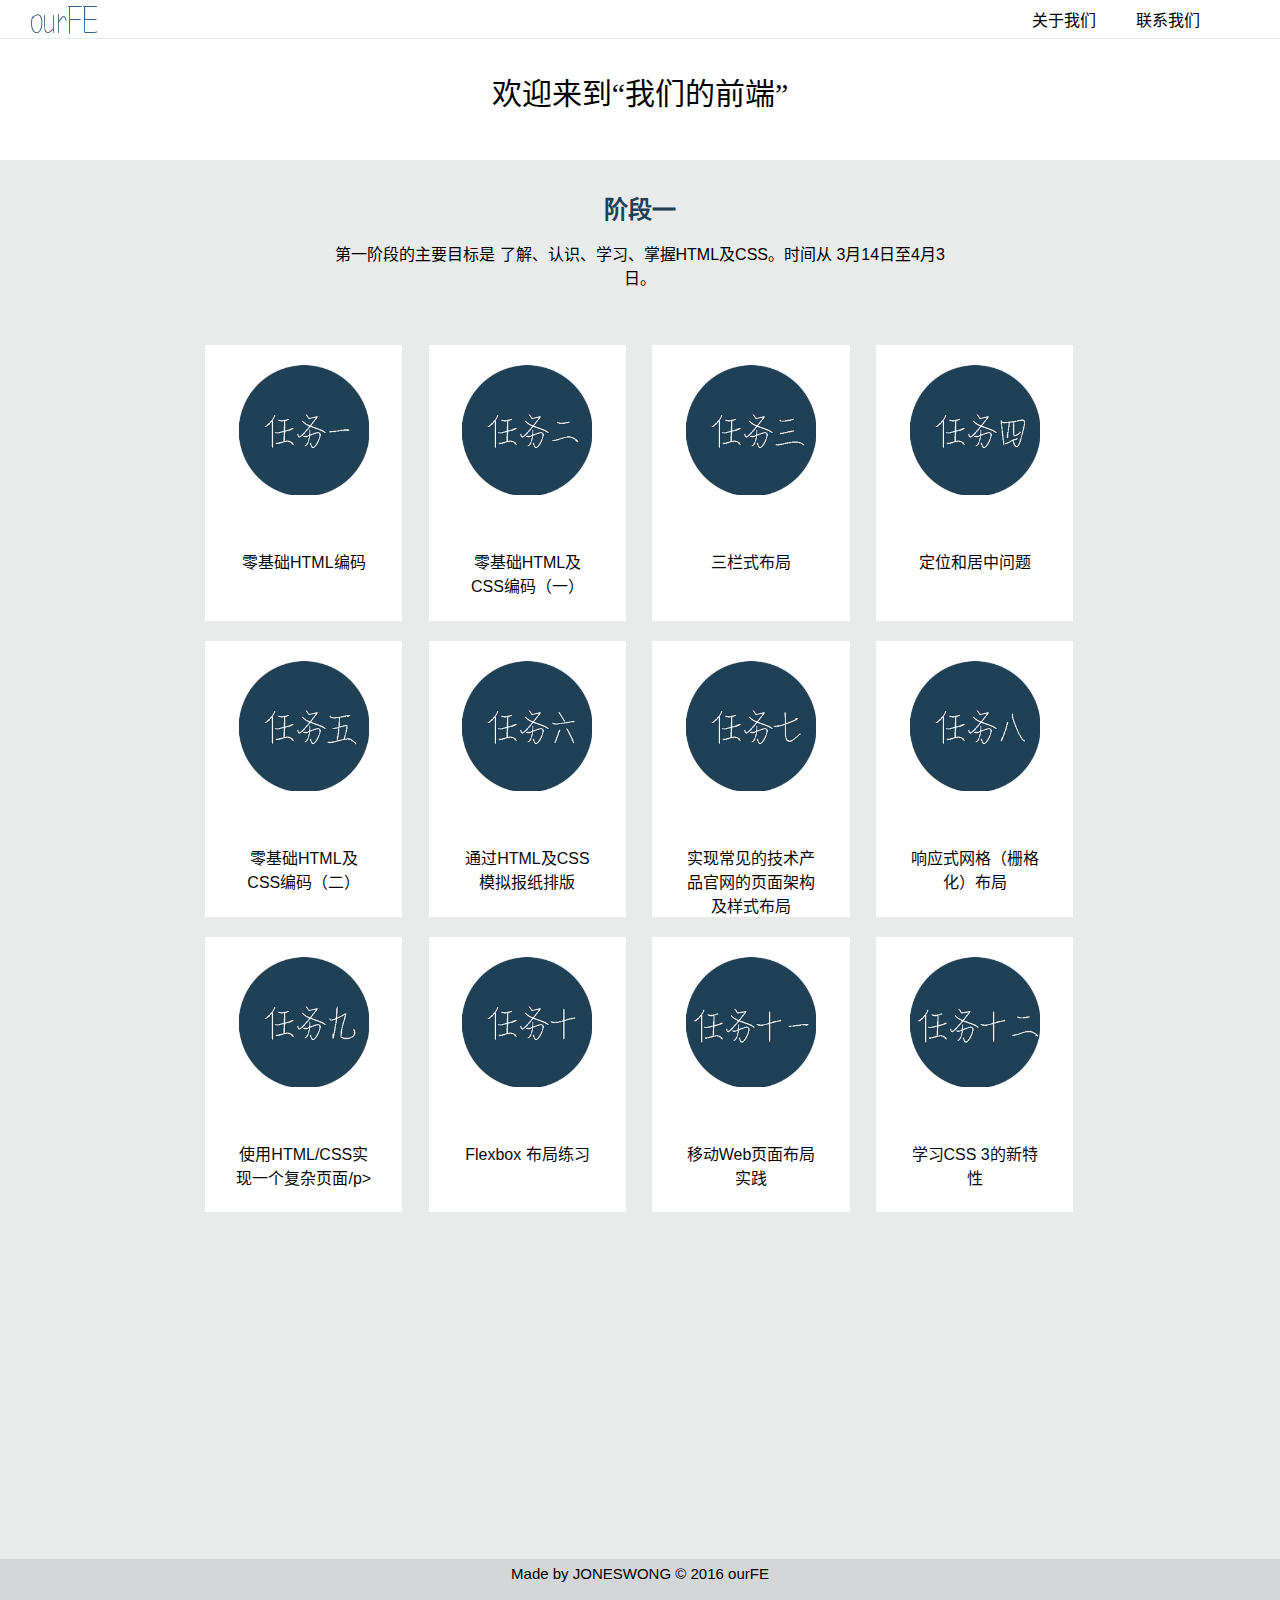
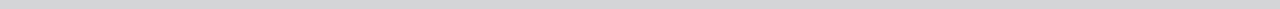
==== index.html @ 1ce3e0be "任务列表展示页" ====
<!DOCTYPE html>
<html lang="zh-cn">
<head>
	<meta charset="utf-8">
	<title>ourFE 团队-百度前度技术学院</title>
	<script type="text/javascript" src="./js/index.js"></script>
	<link rel="stylesheet" type="text/css" href="./css/index.css" />
</head>
<body>
	<div id="header">
		<div id="supHeader">
			<img src="./src/logo.png" id="logo"/>
			<ul id="info">
				<li><a href="http://ourfe.github.io/warmUp/">关于我们</a></li>
				<li><a href="#">联系我们</a></li>
			</ul>
		</div>
		<div id="subHeader">
			<p>欢迎来到<a href="">“我们的前端”</a></p>
		</div>
	</div>
	<div id="content">
		<div id="phase1">
			<div id="introduction">
				<h2>阶段一</h2>
				<p> 第一阶段的主要目标是 了解、认识、学习、掌握HTML及CSS。时间从 3月14日至4月3日。</p>
			</div>
			<a href="#">
				<div class="task">
					<img src="./src/circle1.png" />
					<p>零基础HTML编码</p>
				</div>
			</a>
			<a href="#">
				<div class="task">
					<img src="./src/circle2.png" />
					<p>零基础HTML及CSS编码（一）</p>
				</div>
			</a>
			<a href="#">
				<div class="task">
					<img src="./src/circle3.png" />
					<p>三栏式布局</p>
				</div>
			</a>
			<a href="#">
				<div class="task">
					<img src="./src/circle4.png" />
					<p>定位和居中问题</p>
				</div>
			</a>
			<a href="#">
				<div class="task">
					<img src="./src/circle5.png" />
					<p>零基础HTML及CSS编码（二）</p>
				</div>
			</a>
			<a href="#">
				<div class="task">
					<img src="./src/circle6.png" />
					<p>通过HTML及CSS模拟报纸排版</p>
				</div>
			</a>
			<a href="http://ourfe.github.io/task2016/task_07/">
				<div class="task">
					<img src="./src/circle7.png" />
					<p>实现常见的技术产品官网的页面架构及样式布局</p>
				</div>
			</a>
			<a href="#">
				<div class="task">
					<img src="./src/circle8.png" />
					<p>响应式网格（栅格化）布局</p>
				</div>
			</a>
			<a href="#">
				<div class="task">
					<img src="./src/circle9.png" />
					<p>使用HTML/CSS实现一个复杂页面/p>
				</div>
			</a>
			<a href="#">
				<div class="task">
					<img src="./src/circle10.png" />
					<p>Flexbox 布局练习</p>
				</div>
			</a>
			<a href="#">
				<div class="task">
					<img src="./src/circle11.png" />
					<p>移动Web页面布局实践</p>
				</div>
			</a>
			<a href="#">
				<div class="task">
					<img src="./src/circle12.png" />
					<p>学习CSS 3的新特性</p>
				</div>
			</a>
		</div>
	</div>
	<div id="footer">
		<p>
			Made by 
			<a href="https://github.com/jingwang88" target="blank">JONESWONG</a> 
			<span>©</span> 
			2016 
			<a href="https://github.com/ourfe" target="blank">ourFE</a>
		</p>
	</div>
</body>
</html>
---- css/index.css ----
body {
	margin: 0;
	padding: 0;
}
#header {
	height: 150px;
}
#supHeader {
	height: 25%;
	border-bottom: 1px solid rgb(233, 234, 234);
}
#logo {
	position: relative;
	left: 25px;
}
#info {
	float: right;
	margin-right: 60px;
	list-style: none;
	display: inline-block;
}
#info li {
	float: left;

	line-height: 10px;
	margin: 0 20px;
	font-family: "微软雅黑";
}
#info a {
	text-decoration: none;
	color: black;
}
#subHeader p {
	font-size: 30px;
	text-align: center;
}
#subHeader a {
	color: black;
	text-decoration: none;
}
#content {
	max-width: 1400px; 
	height: 1400px;
	margin: 0;
	padding: 0;
	background-color: rgb(233, 234, 234);
}
#phase1 {
	width: 70%;
	height: 100%;
	margin: 0 auto;
	overflow: visible;
}

#phase1 .task {
	float: left;
	width: 22%;
	height: 19.7%;
	margin: 10px 1.48%;
	background-color: white;
}
#phase1:after {
	content: " ";
	display: block;
	clear: both;
}
#introduction {
	width: 70%;
	text-align: center;
	margin: 10px auto;
	padding-top: 30px;
	padding-bottom: 20px;
}
#introduction h2 {
	text-align: center;
	color: rgb(32, 64, 86);
	font-family:  Helvetica, sans-serif;
	margin: 0;
}
#introduction p{
	font-family:  Helvetica, sans-serif;
}
.task img {
	position: relative;
	left: 50%;
	margin-top: 20px;
	margin-left: -65px;
	width: 130px;
	height: 130px;
	// 兼容IE
	border:none;
}
.task p {
	font-size: 16px;
	font-family:  Helvetica, sans-serif;
	color: rgb(10, 10, 10);
	text-align: center;
	margin-top: 50px;
	padding: 0 30px;
}
#footer {
	margin: 0;
	padding: 0;
	height: 50px;
	/*同级div之间存在间隙*/
	margin-top: -16px;
	background-color: rgb(212, 213, 214);
}
#footer p {
	text-align: center;
	font-size: 15px;
	font-family: Helvetica, sans-serif;
	line-height: 30px;
}
#footer a {
	text-decoration: none;
	color: black;
}
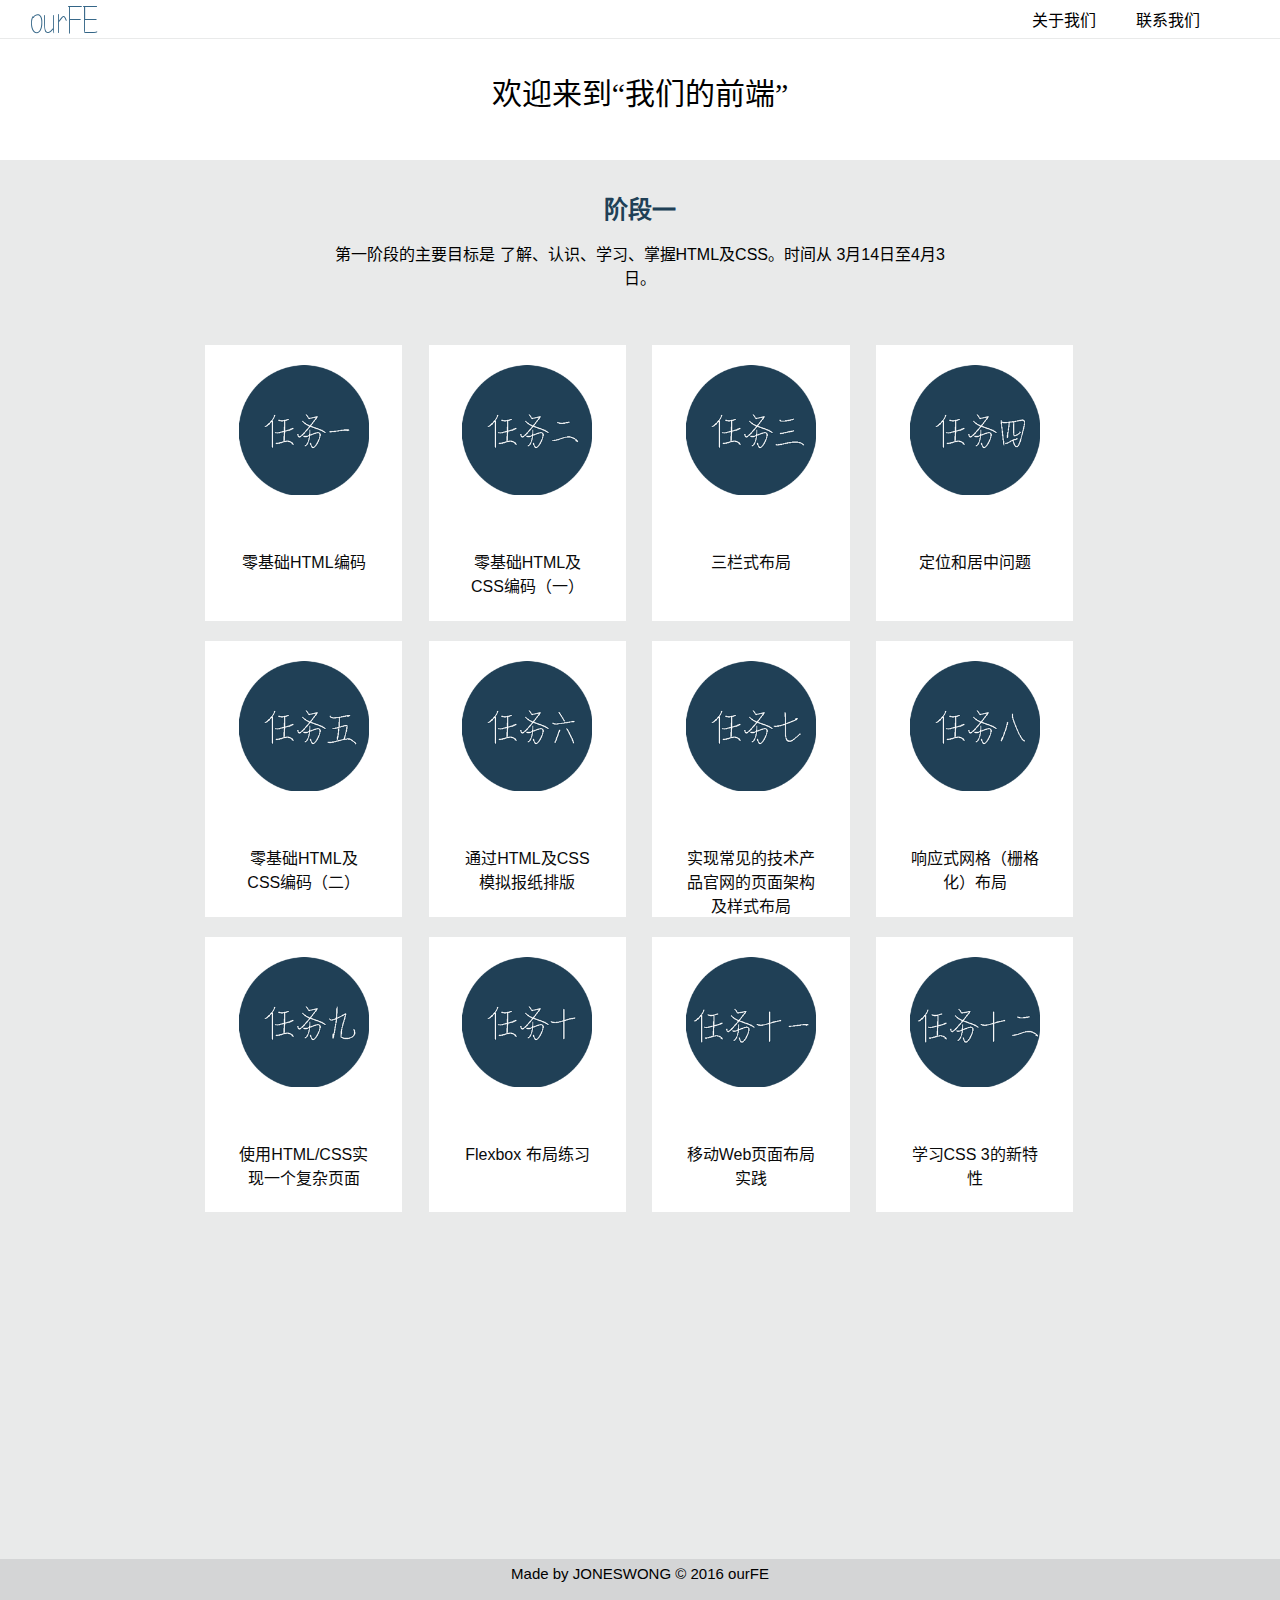
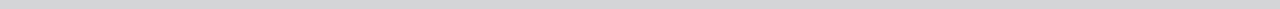
==== commit 087e0b2c: "modified html" ====
--- a/index.html
+++ b/index.html
@@ -76,7 +76,7 @@
 			<a href="#">
 				<div class="task">
 					<img src="./src/circle9.png" />
-					<p>使用HTML/CSS实现一个复杂页面/p>
+					<p>使用HTML/CSS实现一个复杂页面</p>
 				</div>
 			</a>
 			<a href="#">
--- a/css/index.css
+++ b/css/index.css
@@ -87,8 +87,10 @@
 	margin-left: -65px;
 	width: 130px;
 	height: 130px;
-	// 兼容IE
-	border:none;
+}
+ /*兼容IE8*/
+img {
+	border-style: none;
 }
 .task p {
 	font-size: 16px;
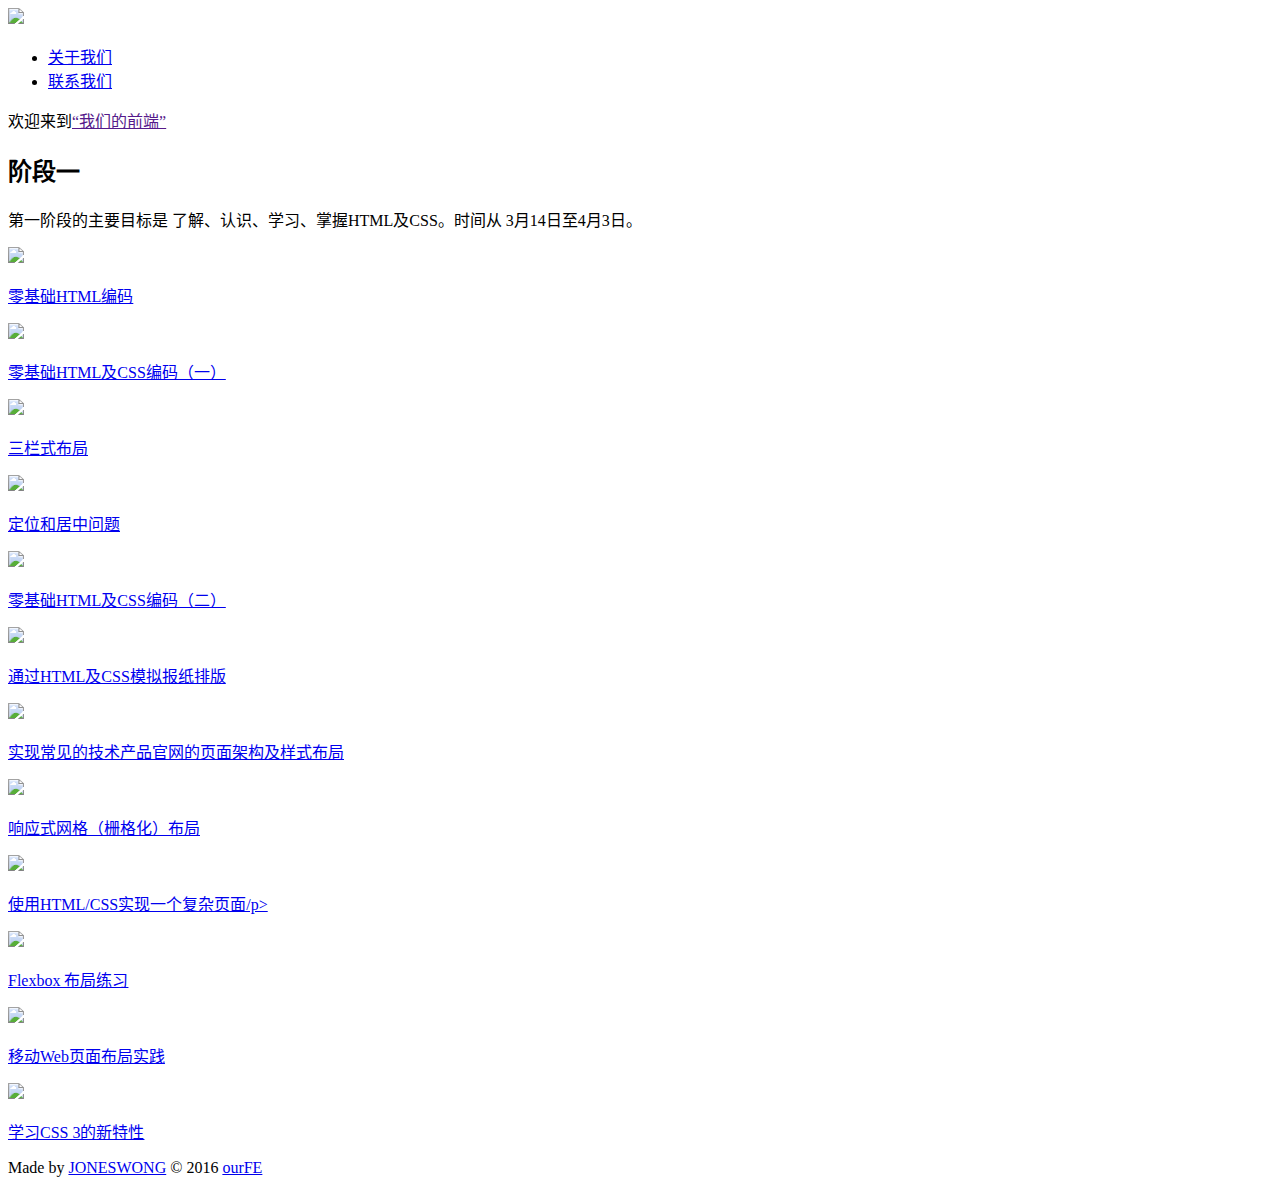
==== commit 99babb8d: "fix" ====
--- a/index.html
+++ b/index.html
@@ -76,7 +76,7 @@
 			<a href="#">
 				<div class="task">
 					<img src="./src/circle9.png" />
-					<p>使用HTML/CSS实现一个复杂页面</p>
+					<p>使用HTML/CSS实现一个复杂页面/p>
 				</div>
 			</a>
 			<a href="#">
@@ -101,10 +101,10 @@
 	</div>
 	<div id="footer">
 		<p>
-			Made by 
-			<a href="https://github.com/jingwang88" target="blank">JONESWONG</a> 
-			<span>©</span> 
-			2016 
+			Made by
+			<a href="https://github.com/jingwang88" target="blank">JONESWONG</a>
+			<span>©</span>
+			2016
 			<a href="https://github.com/ourfe" target="blank">ourFE</a>
 		</p>
 	</div>
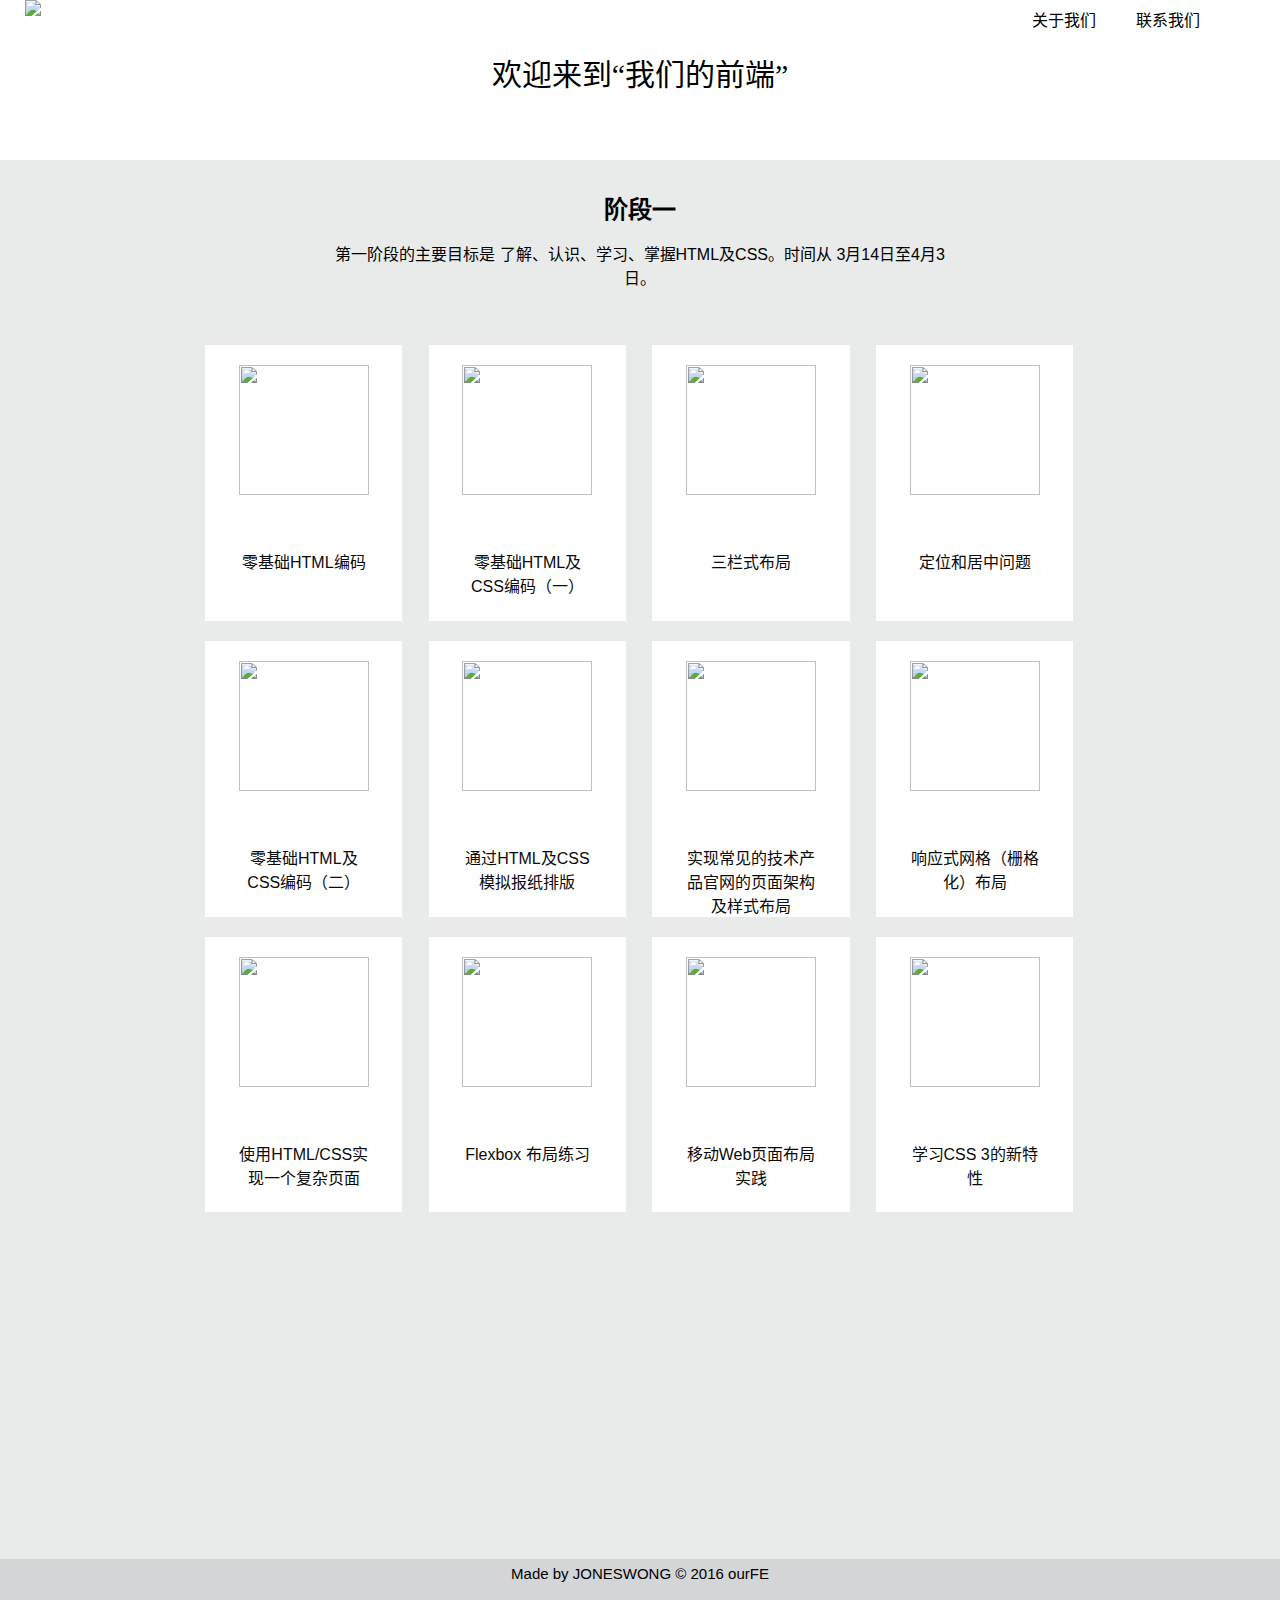
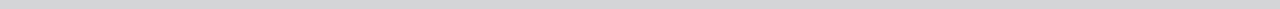
==== commit ccfd2728: "改善使用ID和CLASS,更改效果实现方式" ====
--- a/index.html
+++ b/index.html
@@ -8,103 +8,103 @@
 </head>
 <body>
 	<div id="header">
-		<div id="supHeader">
-			<img src="./src/logo.png" id="logo"/>
-			<ul id="info">
+		<div class="sup-header">
+			<img src="./src/logo.png"/>
+			<ul class="list">
 				<li><a href="http://ourfe.github.io/warmUp/">关于我们</a></li>
 				<li><a href="#">联系我们</a></li>
 			</ul>
 		</div>
-		<div id="subHeader">
+		<div class="sub-header">
 			<p>欢迎来到<a href="">“我们的前端”</a></p>
 		</div>
 	</div>
 	<div id="content">
 		<div id="phase1">
-			<div id="introduction">
+			<div class="introduction">
 				<h2>阶段一</h2>
 				<p> 第一阶段的主要目标是 了解、认识、学习、掌握HTML及CSS。时间从 3月14日至4月3日。</p>
 			</div>
-			<a href="#">
-				<div class="task">
+			<div class="task">
+				<a href="#">
 					<img src="./src/circle1.png" />
 					<p>零基础HTML编码</p>
-				</div>
-			</a>
-			<a href="#">
-				<div class="task">
+				</a>
+			</div>
+			<div class="task">
+				<a href="#">
 					<img src="./src/circle2.png" />
 					<p>零基础HTML及CSS编码（一）</p>
-				</div>
-			</a>
-			<a href="#">
-				<div class="task">
+				</a>
+			</div>
+			<div class="task">
+				<a href="#">
 					<img src="./src/circle3.png" />
 					<p>三栏式布局</p>
-				</div>
-			</a>
-			<a href="#">
-				<div class="task">
+				</a>
+			</div>
+			<div class="task">
+				<a href="#">
 					<img src="./src/circle4.png" />
 					<p>定位和居中问题</p>
-				</div>
-			</a>
-			<a href="#">
-				<div class="task">
+				</a>
+			</div>
+			<div class="task">
+				<a href="#">
 					<img src="./src/circle5.png" />
 					<p>零基础HTML及CSS编码（二）</p>
-				</div>
-			</a>
-			<a href="#">
-				<div class="task">
+				</a>
+			</div>
+			<div class="task">
+				<a href="#">
 					<img src="./src/circle6.png" />
 					<p>通过HTML及CSS模拟报纸排版</p>
-				</div>
-			</a>
-			<a href="http://ourfe.github.io/task2016/task_07/">
-				<div class="task">
-					<img src="./src/circle7.png" />
-					<p>实现常见的技术产品官网的页面架构及样式布局</p>
-				</div>
-			</a>
-			<a href="#">
-				<div class="task">
+				</a>
+			</div>
+			<div class="task">
+				<a href="http://ourfe.github.io/task2016/task_07/">
+						<img src="./src/circle7.png" />
+						<p>实现常见的技术产品官网的页面架构及样式布局</p>
+				</a>
+			</div>
+			<div class="task">
+				<a href="#">
 					<img src="./src/circle8.png" />
 					<p>响应式网格（栅格化）布局</p>
-				</div>
-			</a>
-			<a href="#">
-				<div class="task">
+				</a>
+			</div>
+			<div class="task">
+				<a href="#">
 					<img src="./src/circle9.png" />
-					<p>使用HTML/CSS实现一个复杂页面/p>
-				</div>
-			</a>
-			<a href="#">
-				<div class="task">
+					<p>使用HTML/CSS实现一个复杂页面</p>
+				</a>
+			</div>
+			<div class="task">
+				<a href="#">
 					<img src="./src/circle10.png" />
 					<p>Flexbox 布局练习</p>
-				</div>
-			</a>
-			<a href="#">
-				<div class="task">
+				</a>
+			</div>
+			<div class="task">
+				<a href="#">
 					<img src="./src/circle11.png" />
 					<p>移动Web页面布局实践</p>
-				</div>
-			</a>
-			<a href="#">
-				<div class="task">
+				</a>
+			</div>
+			<div class="task">
+				<a href="#">
 					<img src="./src/circle12.png" />
 					<p>学习CSS 3的新特性</p>
-				</div>
-			</a>
+				</a>
+			</div>
 		</div>
 	</div>
 	<div id="footer">
 		<p>
-			Made by
-			<a href="https://github.com/jingwang88" target="blank">JONESWONG</a>
-			<span>©</span>
-			2016
+			Made by 
+			<a href="https://github.com/jingwang88" target="blank">JONESWONG</a> 
+			<span>©</span> 
+			2016 
 			<a href="https://github.com/ourfe" target="blank">ourFE</a>
 		</p>
 	</div>
--- a/css/index.css
+++ b/css/index.css
@@ -0,0 +1,123 @@
+body {
+	margin: 0;
+	padding: 0;
+}
+#header {
+	height: 150px;
+}
+.supHeader {
+	height: 25%;
+	border-bottom: 1px solid rgb(233, 234, 234);
+}
+.sup-header img {
+	position: relative;
+	left: 25px;
+}
+.sup-header ul {
+	float: right;
+	margin-right: 60px;
+	list-style: none;
+	display: inline-block;
+}
+.sup-header li {
+	float: left;
+	line-height: 10px;
+	margin: 0 20px;
+	font-family: "微软雅黑";
+}
+a {
+	text-decoration: none;
+	color: black;
+}
+.sub-header p {
+	font-size: 30px;
+	text-align: center;
+}
+#content {
+	max-width: 3000px; 
+	height: 1400px;
+	margin: 0;
+	padding: 0;
+	background-color: rgb(233, 234, 234);
+}
+#phase1 {
+	width: 70%;
+	height: 100%;
+	margin: 0 auto;
+	overflow: visible;
+}
+
+#phase1 .task {
+	float: left;
+	width: 22%;
+	height: 19.7%;
+	margin: 10px 1.48%;
+	background-color: white;
+}
+.task a {
+	display: block;
+	width: 100%;
+	height: 100%;
+}
+.task a:hover {
+	background-color: rgb(32, 64, 86);
+}
+#phase1:after {
+	content: " ";
+	display: block;
+	clear: both;
+}
+.introduction {
+	width: 70%;
+	text-align: center;
+	margin: 10px auto;
+	padding-top: 30px;
+	padding-bottom: 20px;
+}
+.introduction h2 {
+	text-align: center;
+	color: rgb();
+	font-family:  Helvetica, sans-serif;
+	margin: 0;
+}
+.introduction p{
+	font-family:  Helvetica, sans-serif;
+}
+.task img {
+	position: relative;
+	left: 50%;
+	margin-top: 20px;
+	margin-left: -65px;
+	width: 130px;
+	height: 130px;
+}
+ /*兼容IE8*/
+img {
+	border-style: none;
+}
+.task p {
+	font-size: 16px;
+	font-family:  Helvetica, sans-serif;
+	color: rgb(10, 10, 10);
+	text-align: center;
+	margin-top: 50px;
+	padding: 0 30px;
+}
+#footer {
+	margin: 0;
+	padding: 0;
+	height: 50px;
+	/*同级div之间存在间隙*/
+	margin-top: -16px;
+	background-color: rgb(212, 213, 214);
+}
+#footer p {
+	text-align: center;
+	font-size: 15px;
+	font-family: Helvetica, sans-serif;
+	line-height: 30px;
+}
+#footer a {
+	text-decoration: none;
+	color: black;
+}